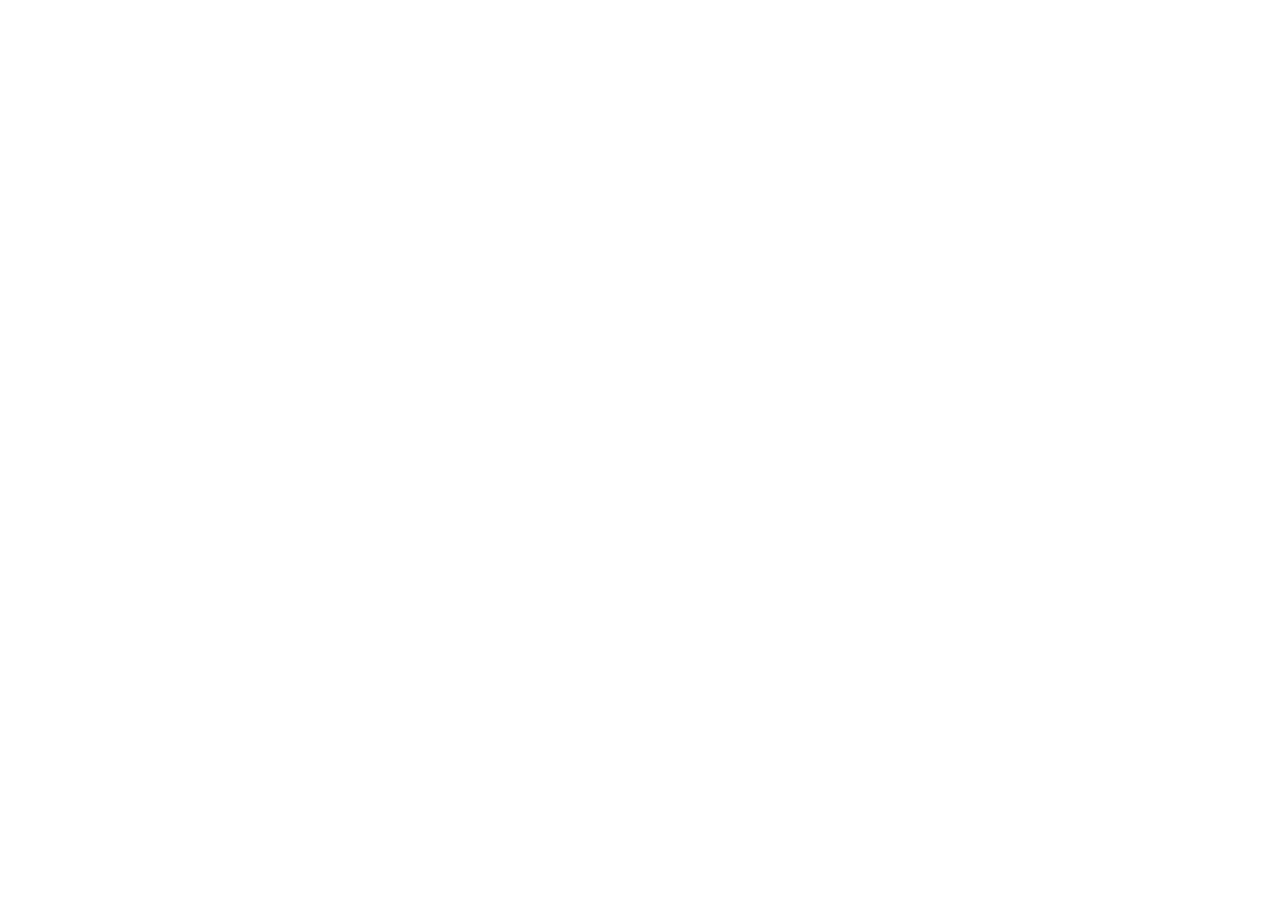
==== menu.html @ 889ce079 "lavet flere filer" ====
<!doctype html>
<html lang="en">
  <head>
    <meta charset="UTF-8" />
    <meta name="viewport" content="width=device-width, initial-scale=1.0" />
    <title>Menu</title>
  </head>
  <body></body>
</html>
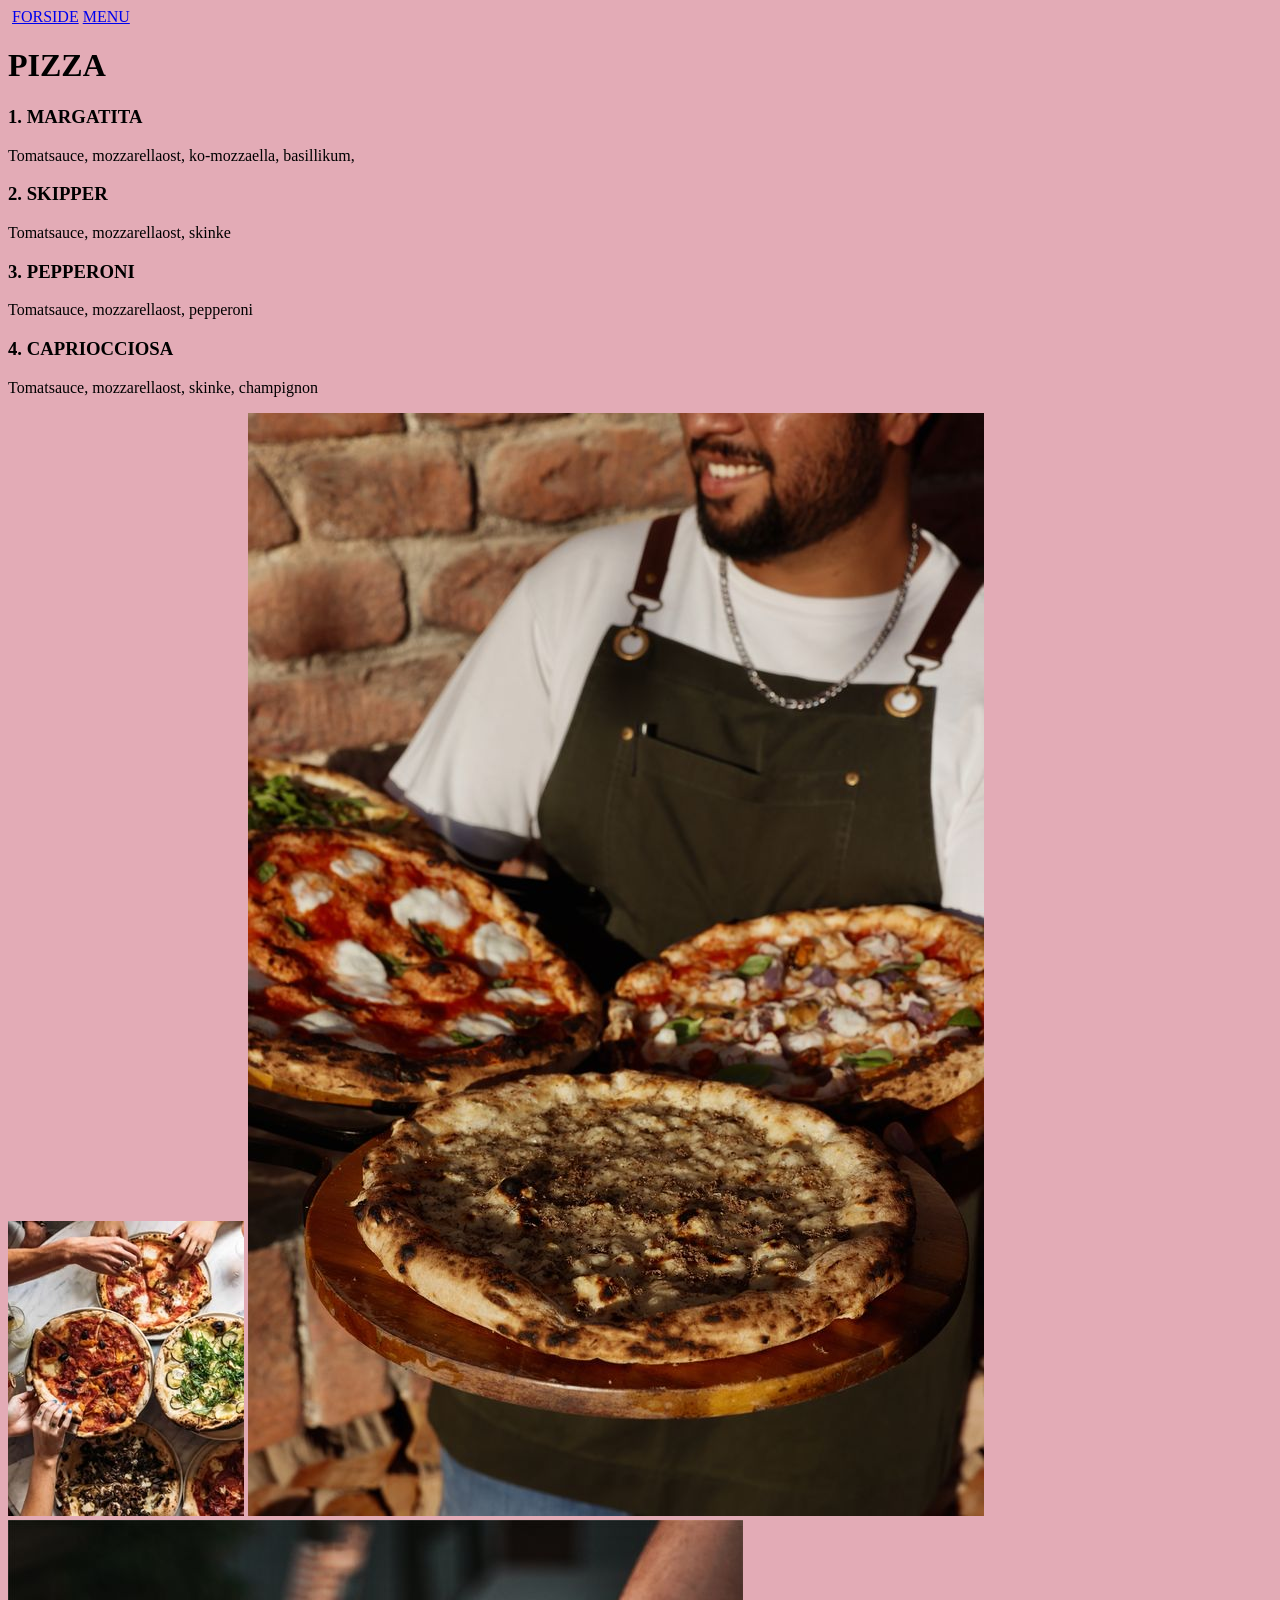
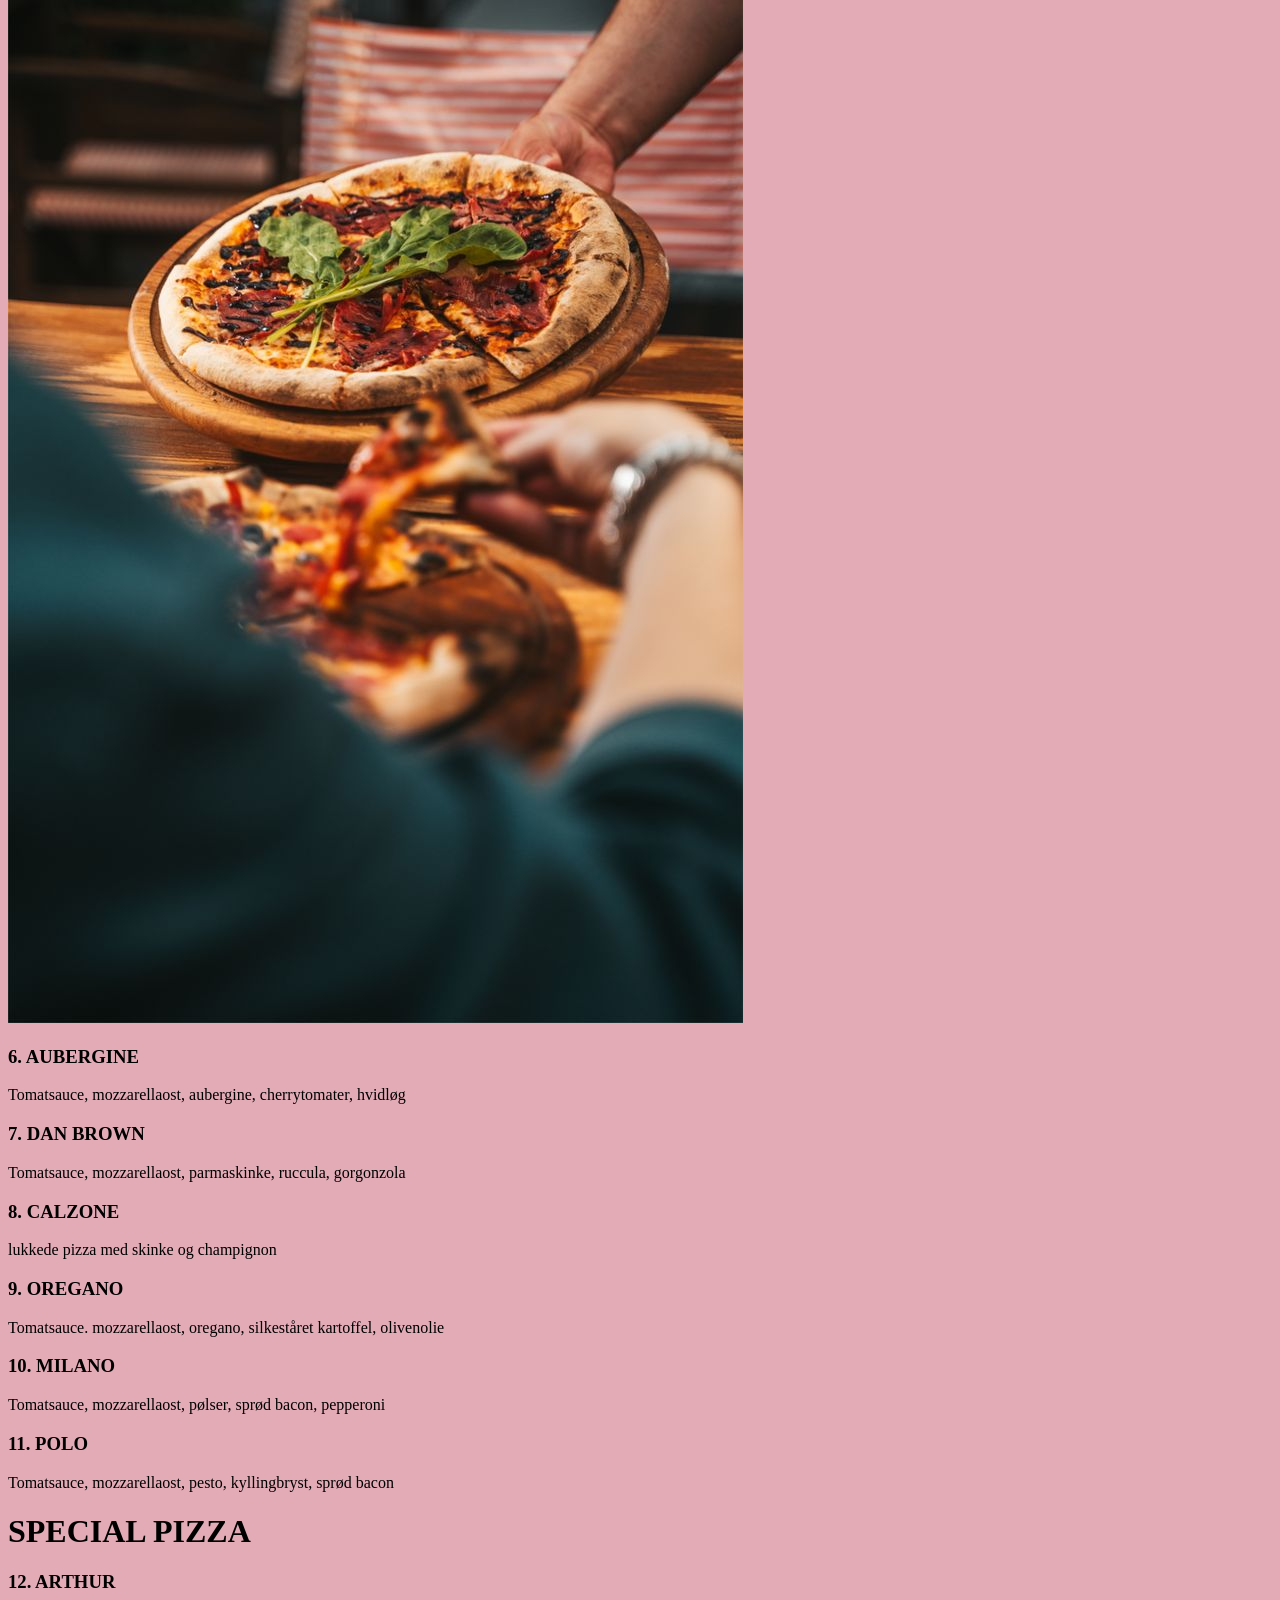
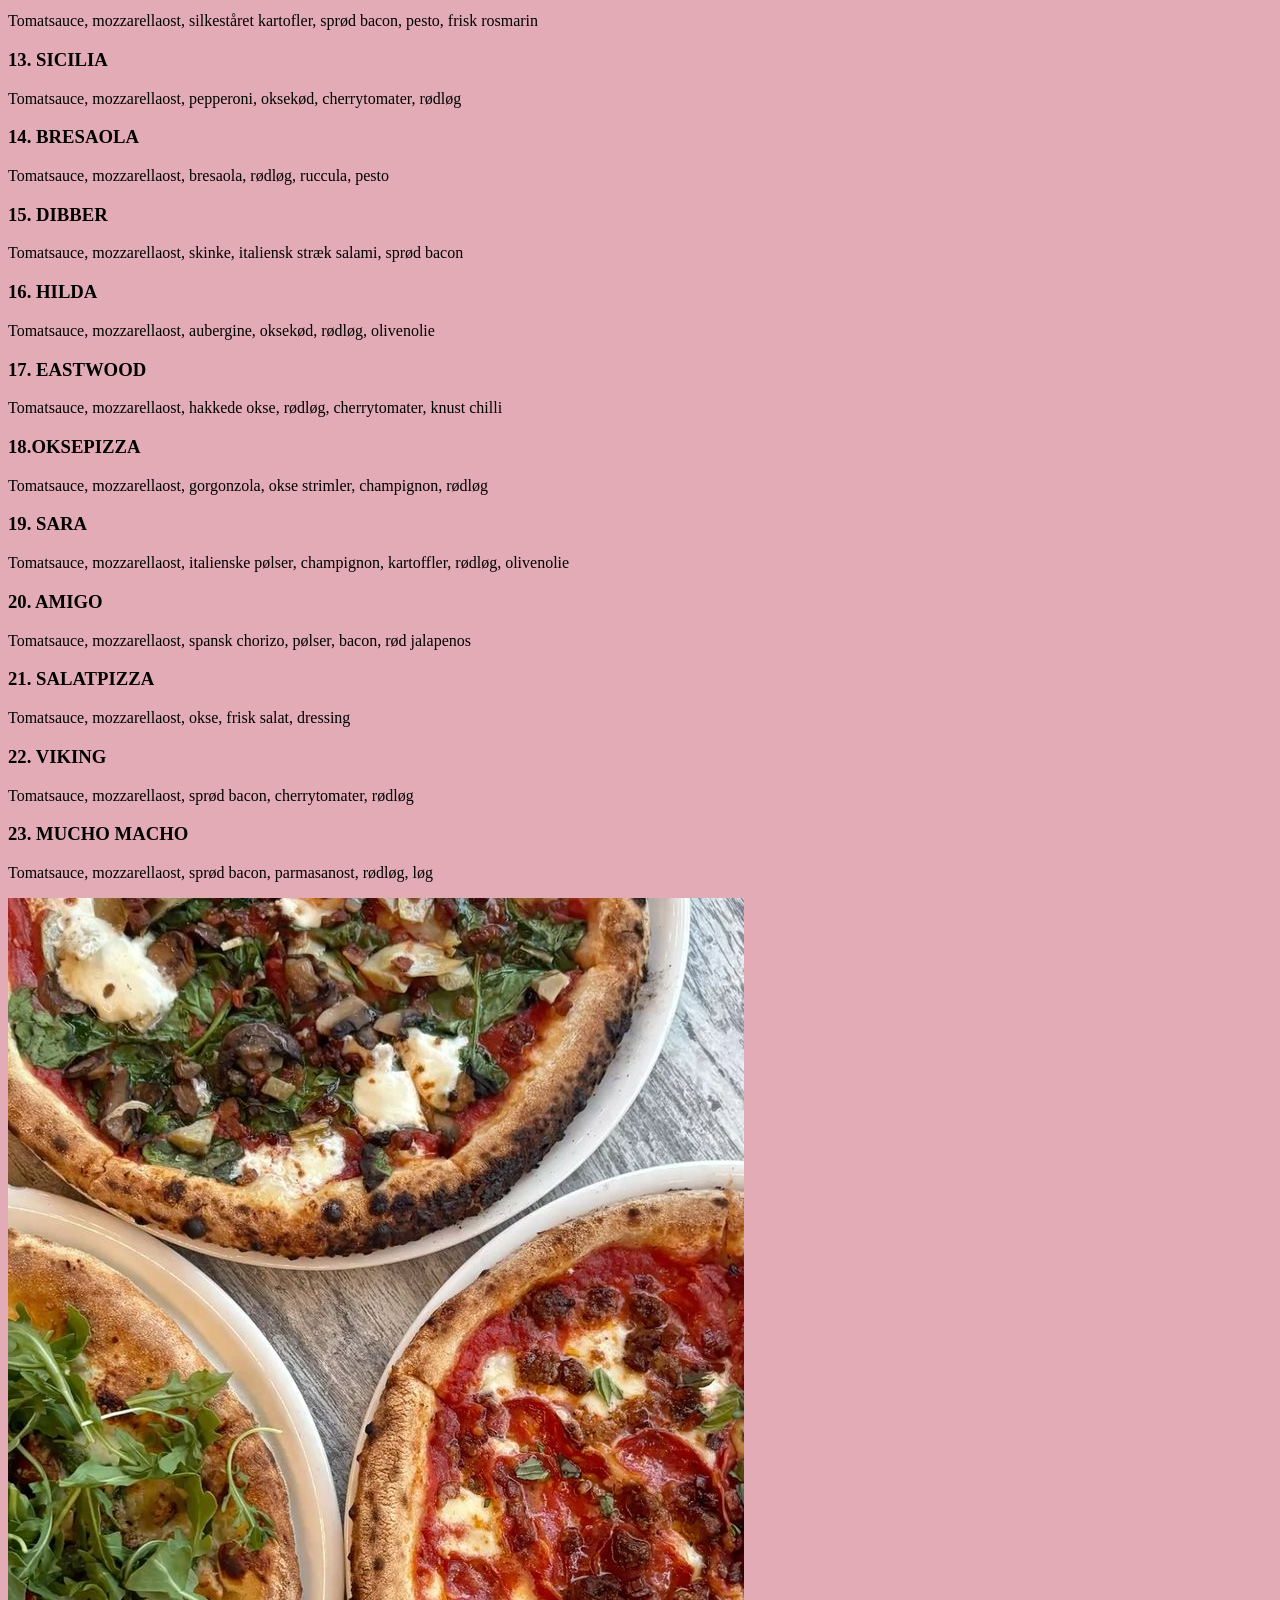
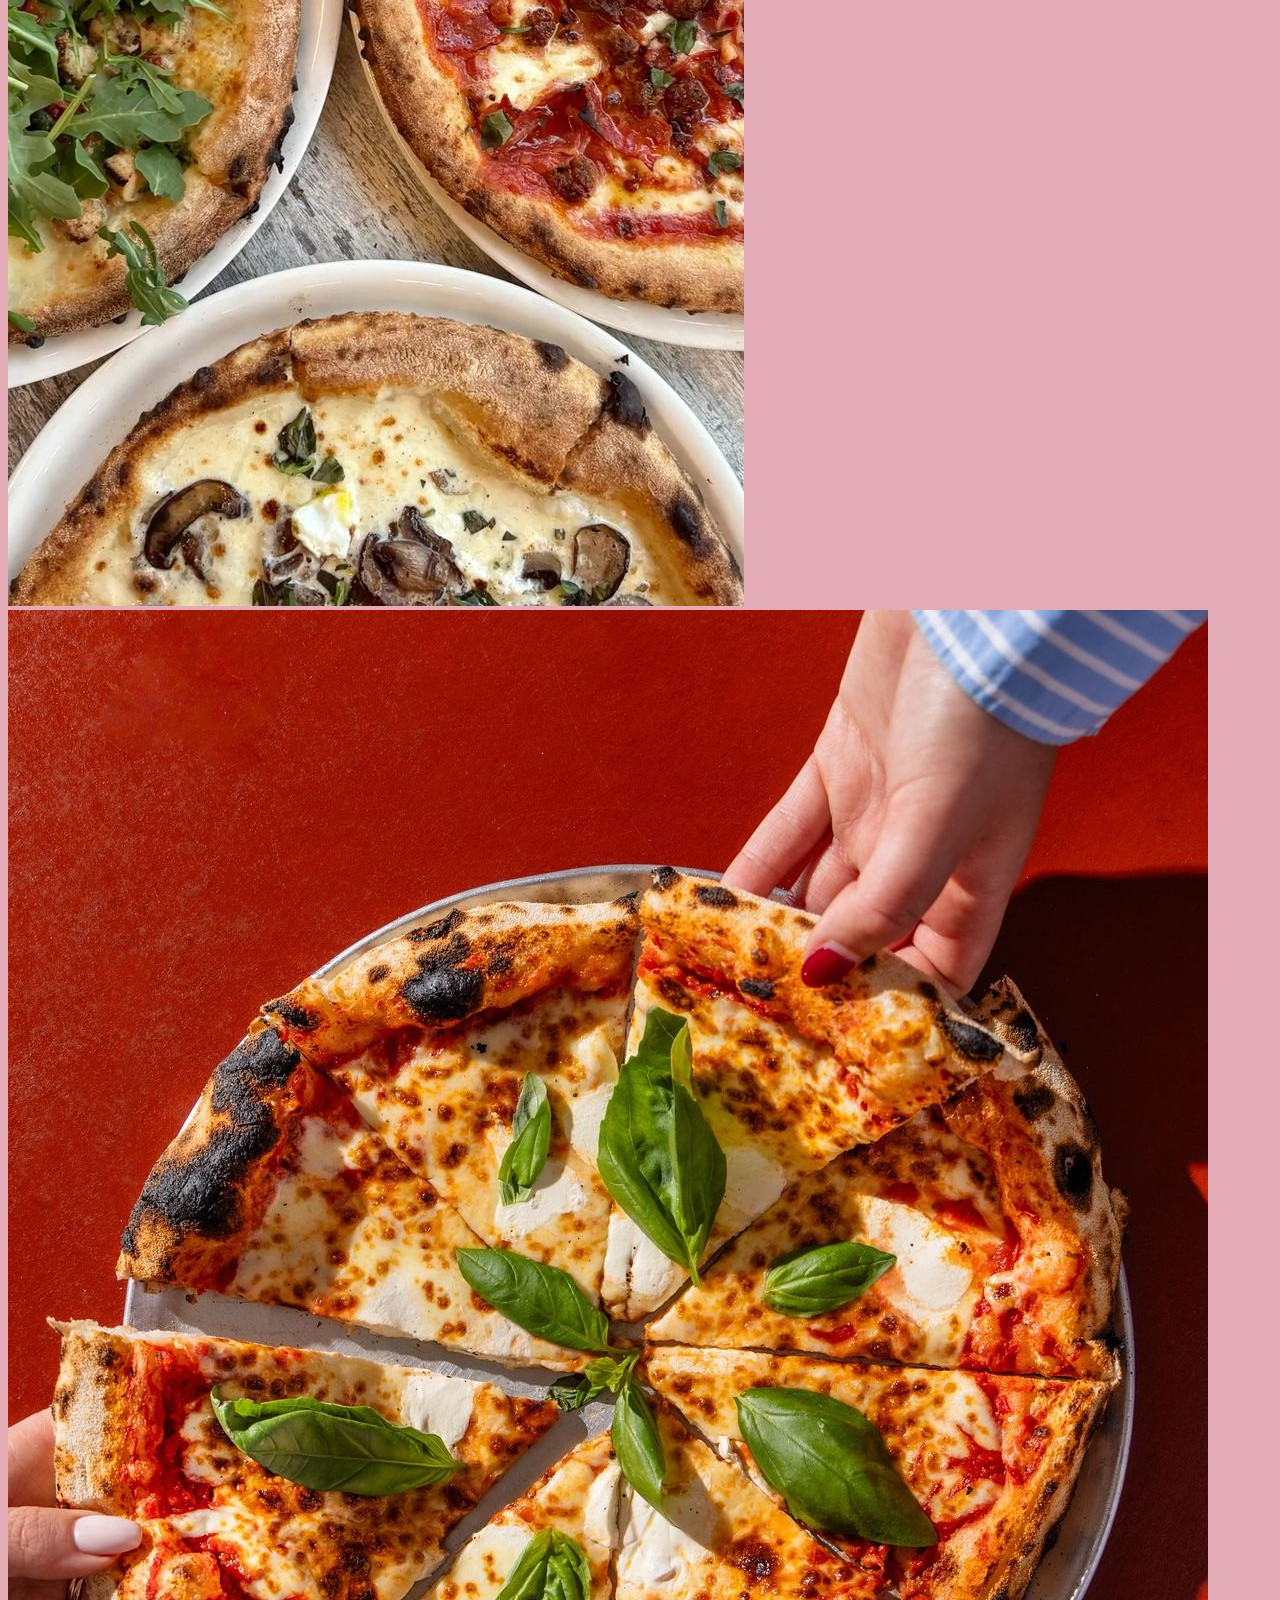
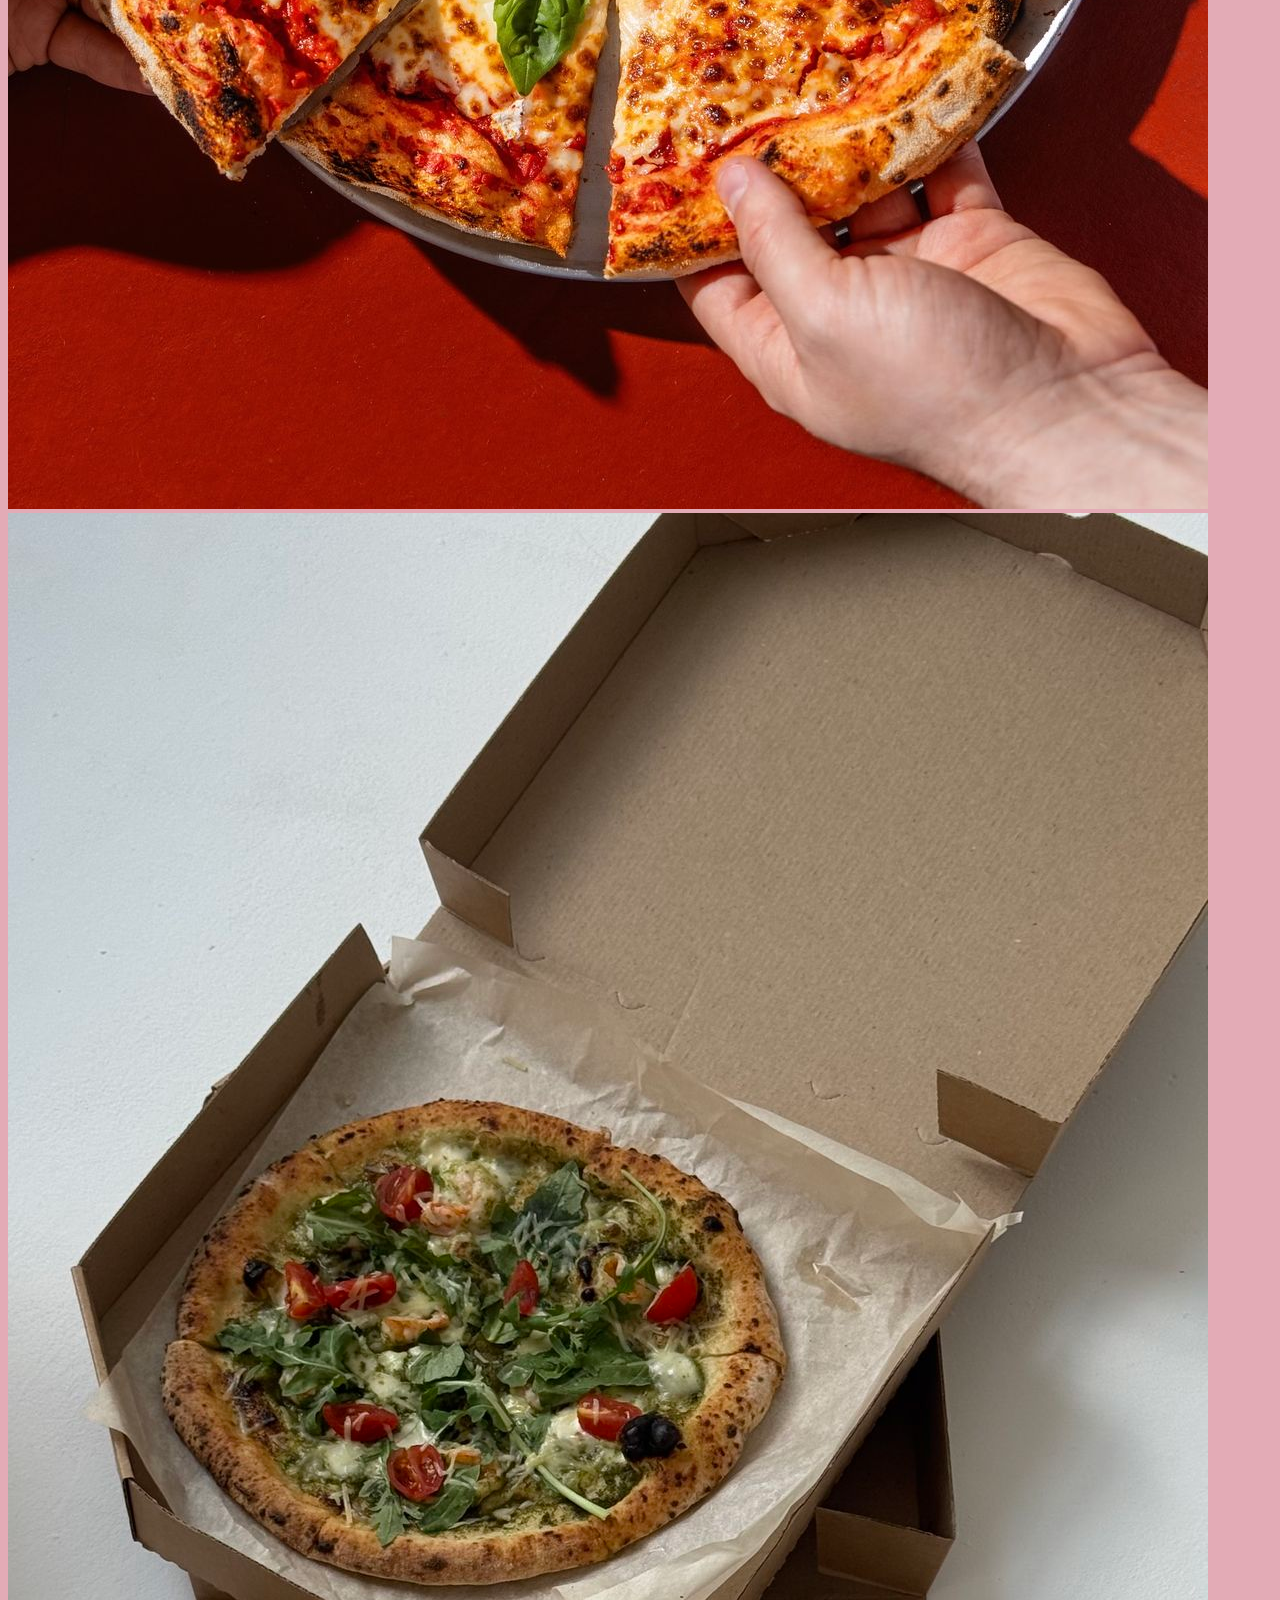
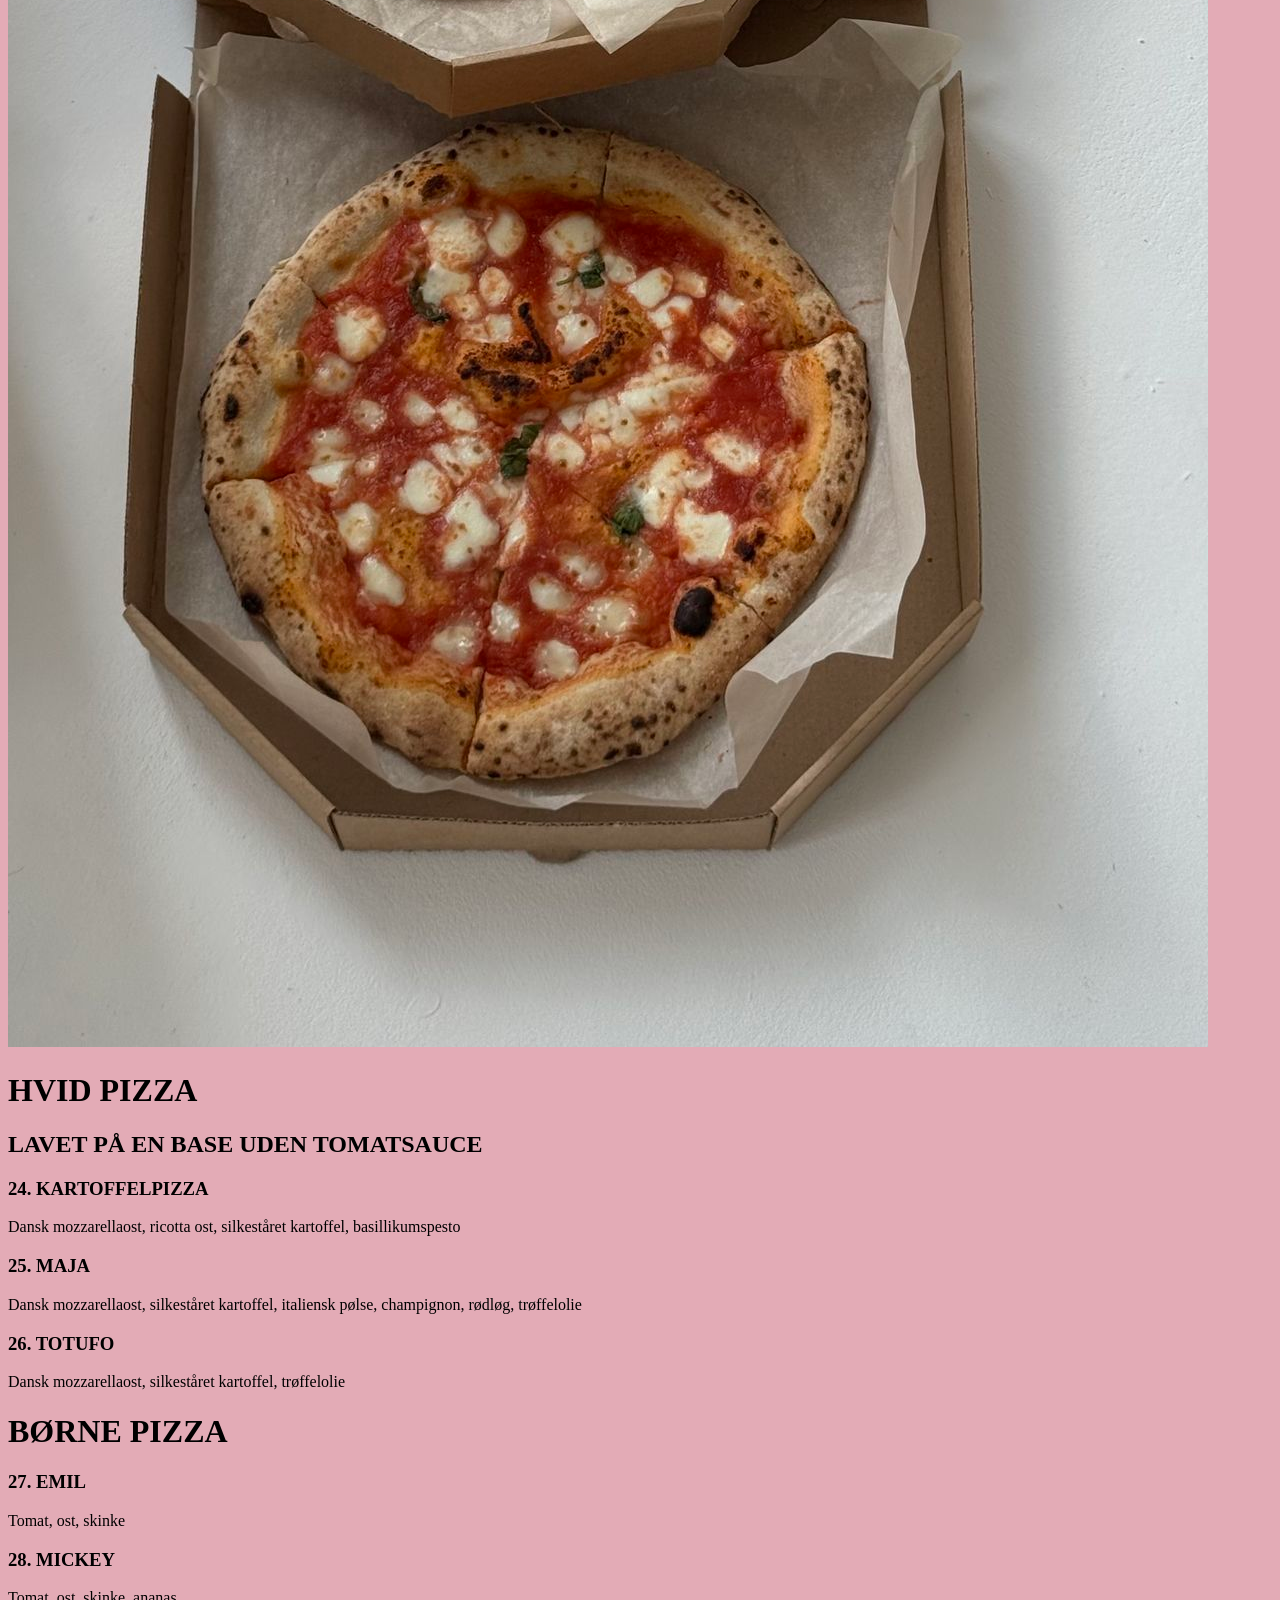
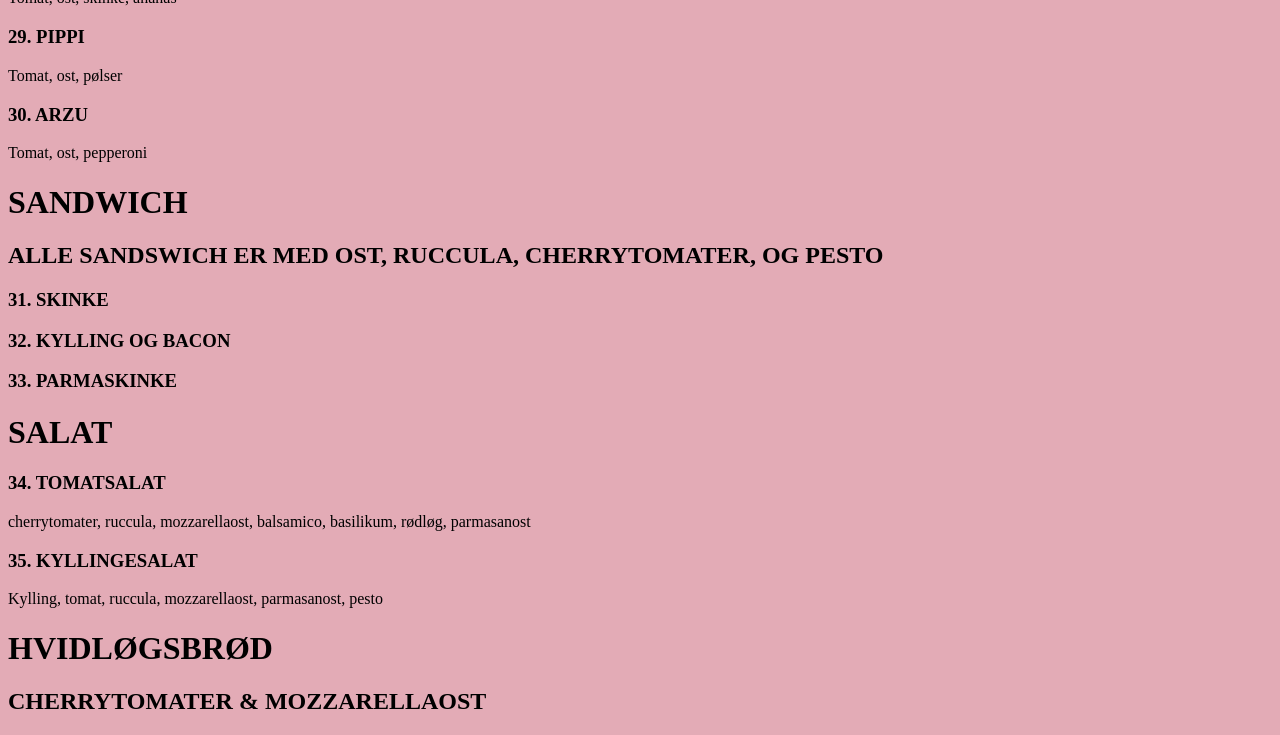
==== commit c090e127: "tekst samt billeder indhold" ====
--- a/menu.html
+++ b/menu.html
@@ -3,7 +3,109 @@
   <head>
     <meta charset="UTF-8" />
     <meta name="viewport" content="width=device-width, initial-scale=1.0" />
+    <link rel="stylesheet" href="css/menu.css" />
     <title>Menu</title>
   </head>
-  <body></body>
+  <body>
+    <header>
+      <img src="img/" alt="" />
+
+      <a href="index.html">FORSIDE</a>
+      <a href="menu.html">MENU</a>
+    </header>
+    <h1>PIZZA</h1>
+    <h3>1. MARGATITA</h3>
+    <p>Tomatsauce, mozzarellaost, ko-mozzaella, basillikum,</p>
+    <h3>2. SKIPPER</h3>
+    <p>Tomatsauce, mozzarellaost, skinke</p>
+    <h3>3. PEPPERONI</h3>
+    <p>Tomatsauce, mozzarellaost, pepperoni</p>
+    <h3>4. CAPRIOCCIOSA</h3>
+    <p>Tomatsauce, mozzarellaost, skinke, champignon</p>
+
+    <div class="galleri">
+      <img src="img/stemningsbillede-1.jpg" alt="" />
+      <img src="img/stemningsbillede-2.jpg" alt="" />
+      <img src="img/stemningsbillede-3.jpg" alt="" />
+    </div>
+
+    <h3>6. AUBERGINE</h3>
+    <p>Tomatsauce, mozzarellaost, aubergine, cherrytomater, hvidløg</p>
+    <h3>7. DAN BROWN</h3>
+    <p>Tomatsauce, mozzarellaost, parmaskinke, ruccula, gorgonzola</p>
+    <h3>8. CALZONE</h3>
+    <p>lukkede pizza med skinke og champignon</p>
+    <h3>9. OREGANO</h3>
+    <p>Tomatsauce. mozzarellaost, oregano, silkeståret kartoffel, olivenolie</p>
+    <h3>10. MILANO</h3>
+    <p>Tomatsauce, mozzarellaost, pølser, sprød bacon, pepperoni</p>
+    <h3>11. POLO</h3>
+    <p>Tomatsauce, mozzarellaost, pesto, kyllingbryst, sprød bacon</p>
+
+    <h1>SPECIAL PIZZA</h1>
+    <h3>12. ARTHUR</h3>
+    <p>Tomatsauce, mozzarellaost, silkeståret kartofler, sprød bacon, pesto, frisk rosmarin</p>
+    <h3>13. SICILIA</h3>
+    <p>Tomatsauce, mozzarellaost, pepperoni, oksekød, cherrytomater, rødløg</p>
+    <h3>14. BRESAOLA</h3>
+    <p>Tomatsauce, mozzarellaost, bresaola, rødløg, ruccula, pesto</p>
+    <h3>15. DIBBER</h3>
+    <p>Tomatsauce, mozzarellaost, skinke, italiensk stræk salami, sprød bacon</p>
+    <h3>16. HILDA</h3>
+    <p>Tomatsauce, mozzarellaost, aubergine, oksekød, rødløg, olivenolie</p>
+    <h3>17. EASTWOOD</h3>
+    <p>Tomatsauce, mozzarellaost, hakkede okse, rødløg, cherrytomater, knust chilli</p>
+    <h3>18.OKSEPIZZA</h3>
+    <p>Tomatsauce, mozzarellaost, gorgonzola, okse strimler, champignon, rødløg</p>
+    <h3>19. SARA</h3>
+    <p>Tomatsauce, mozzarellaost, italienske pølser, champignon, kartoffler, rødløg, olivenolie</p>
+    <h3>20. AMIGO</h3>
+    <p>Tomatsauce, mozzarellaost, spansk chorizo, pølser, bacon, rød jalapenos</p>
+    <h3>21. SALATPIZZA</h3>
+    <p>Tomatsauce, mozzarellaost, okse, frisk salat, dressing</p>
+    <h3>22. VIKING</h3>
+    <p>Tomatsauce, mozzarellaost, sprød bacon, cherrytomater, rødløg</p>
+    <h3>23. MUCHO MACHO</h3>
+    <p>Tomatsauce, mozzarellaost, sprød bacon, parmasanost, rødløg, løg</p>
+
+    <div class="galleri">
+      <img src="img/stemningsbillede-4.jpg" alt="" />
+      <img src="img/stemningsbillede-5.jpg" alt="" />
+      <img src="img/stemningsbillede-6.jpg" alt="" />
+    </div>
+
+    <h1>HVID PIZZA</h1>
+    <h2>LAVET PÅ EN BASE UDEN TOMATSAUCE</h2>
+    <h3>24. KARTOFFELPIZZA</h3>
+    <p>Dansk mozzarellaost, ricotta ost, silkeståret kartoffel, basillikumspesto</p>
+    <h3>25. MAJA</h3>
+    <p>Dansk mozzarellaost, silkeståret kartoffel, italiensk pølse, champignon, rødløg, trøffelolie</p>
+    <h3>26. TOTUFO</h3>
+    <p>Dansk mozzarellaost, silkeståret kartoffel, trøffelolie</p>
+
+    <h1>BØRNE PIZZA</h1>
+    <h3>27. EMIL</h3>
+    <p>Tomat, ost, skinke</p>
+    <h3>28. MICKEY</h3>
+    <p>Tomat, ost, skinke, ananas</p>
+    <h3>29. PIPPI</h3>
+    <p>Tomat, ost, pølser</p>
+    <h3>30. ARZU</h3>
+    <p>Tomat, ost, pepperoni</p>
+
+    <h1>SANDWICH</h1>
+    <h2>ALLE SANDSWICH ER MED OST, RUCCULA, CHERRYTOMATER, OG PESTO</h2>
+    <h3>31. SKINKE</h3>
+    <h3>32. KYLLING OG BACON</h3>
+    <h3>33. PARMASKINKE</h3>
+
+    <h1>SALAT</h1>
+    <h3>34. TOMATSALAT</h3>
+    <p>cherrytomater, ruccula, mozzarellaost, balsamico, basilikum, rødløg, parmasanost</p>
+    <h3>35. KYLLINGESALAT</h3>
+    <p>Kylling, tomat, ruccula, mozzarellaost, parmasanost, pesto</p>
+
+    <h1>HVIDLØGSBRØD</h1>
+    <h2>CHERRYTOMATER & MOZZARELLAOST</h2>
+  </body>
 </html>
--- a/css/menu.css
+++ b/css/menu.css
@@ -0,0 +1,3 @@
+body {
+  background-color: #e3abb6;
+}
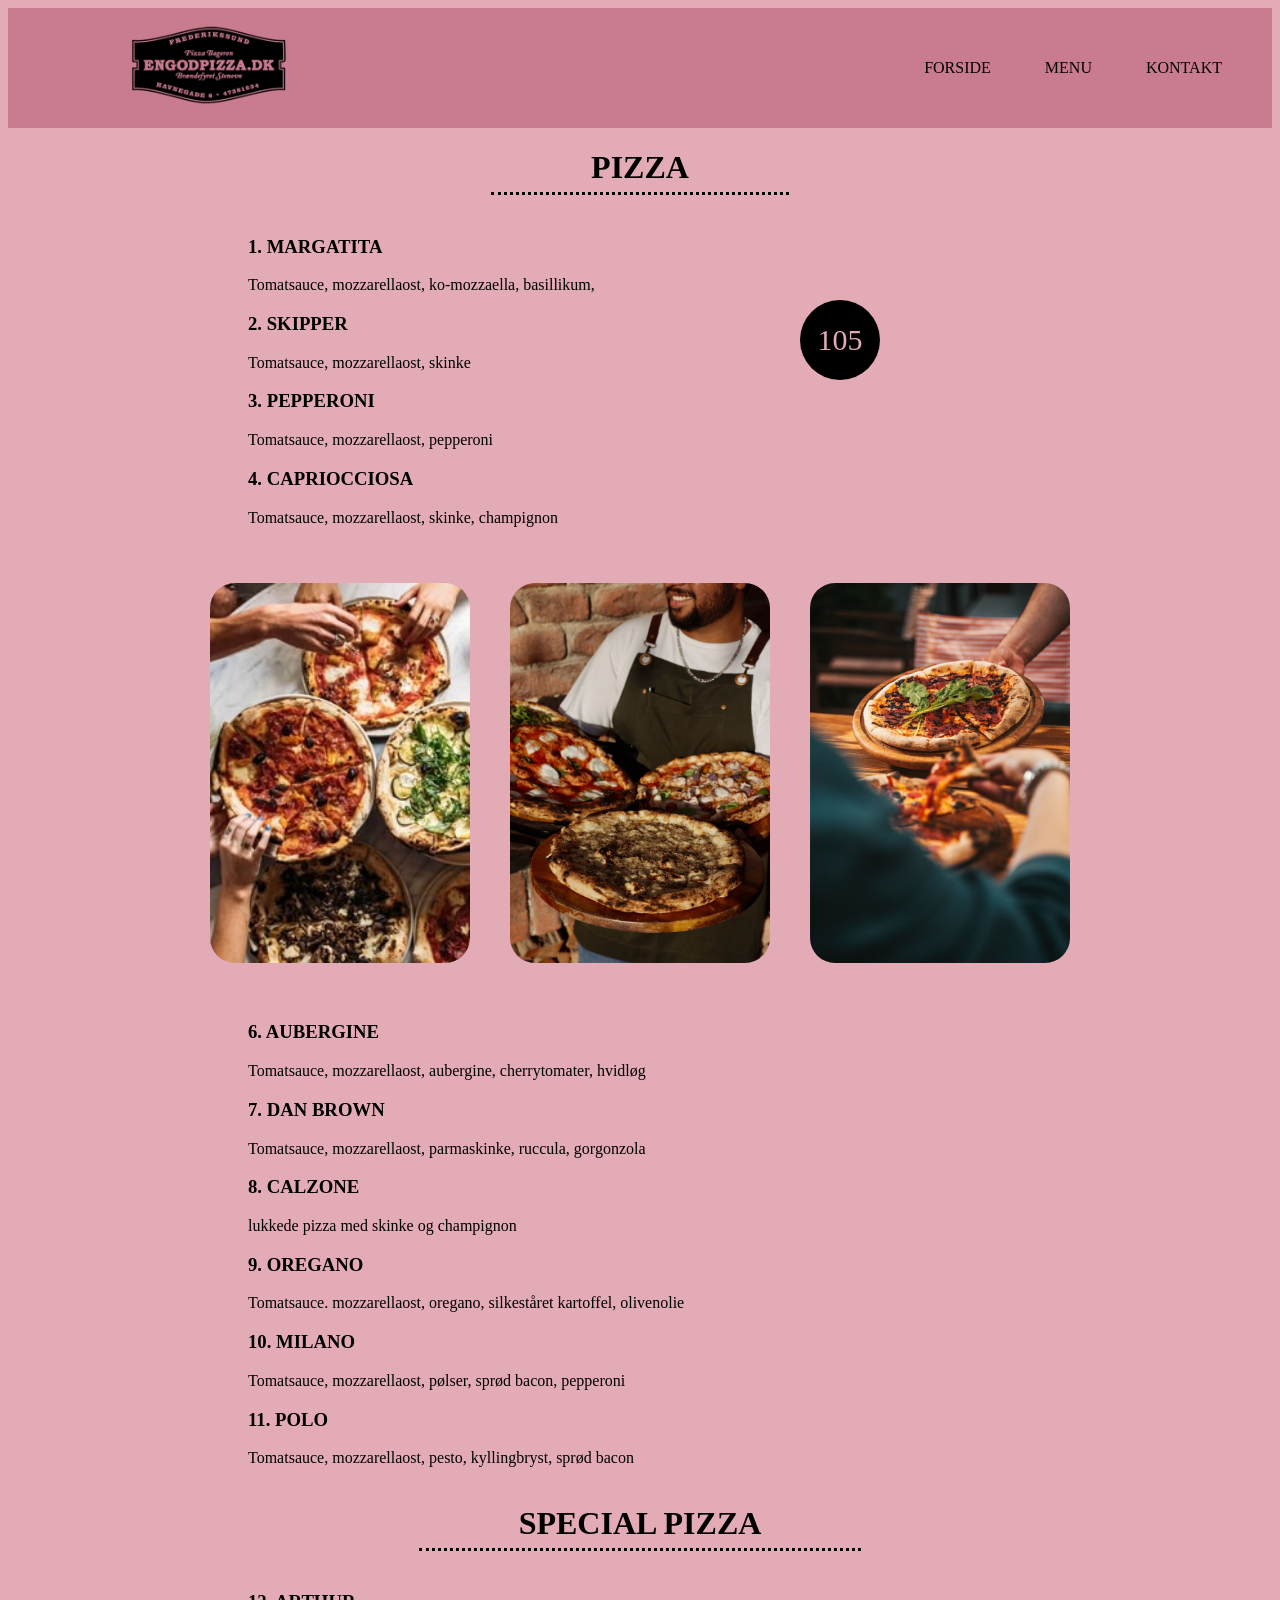
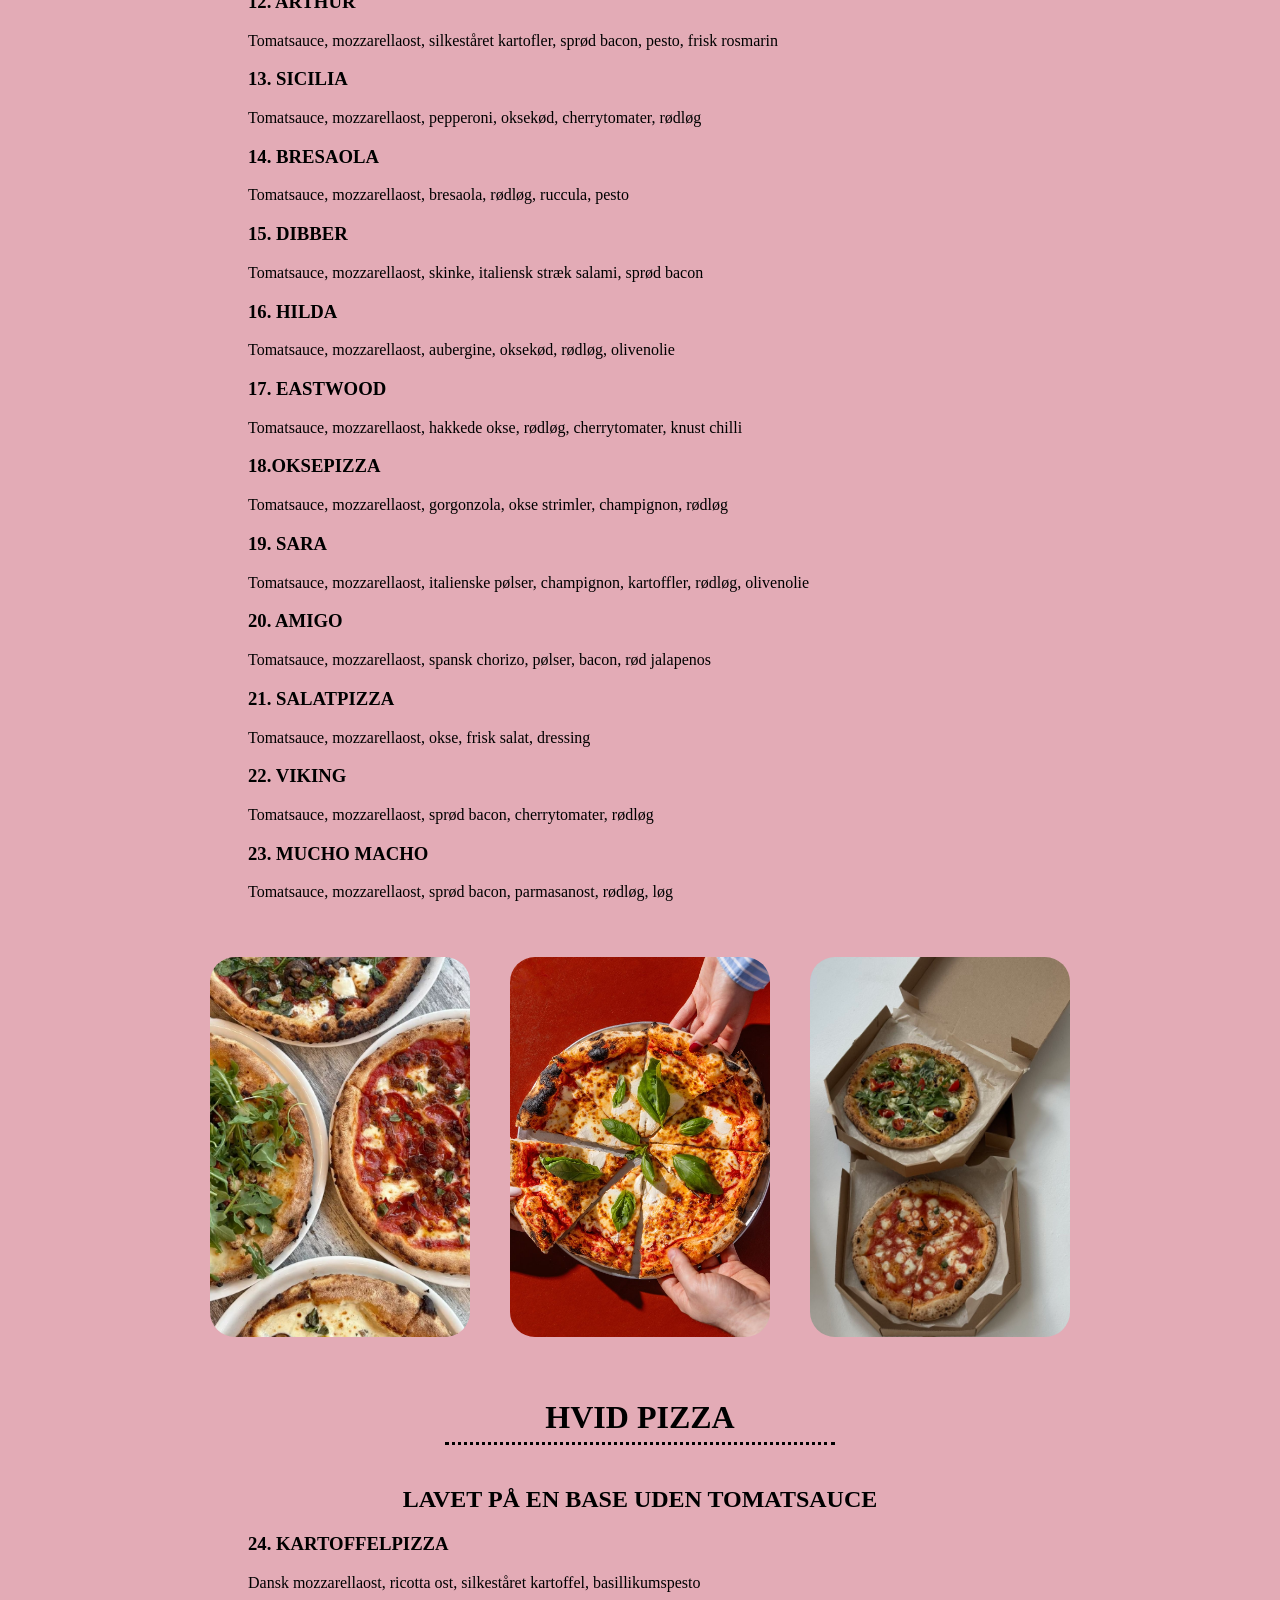
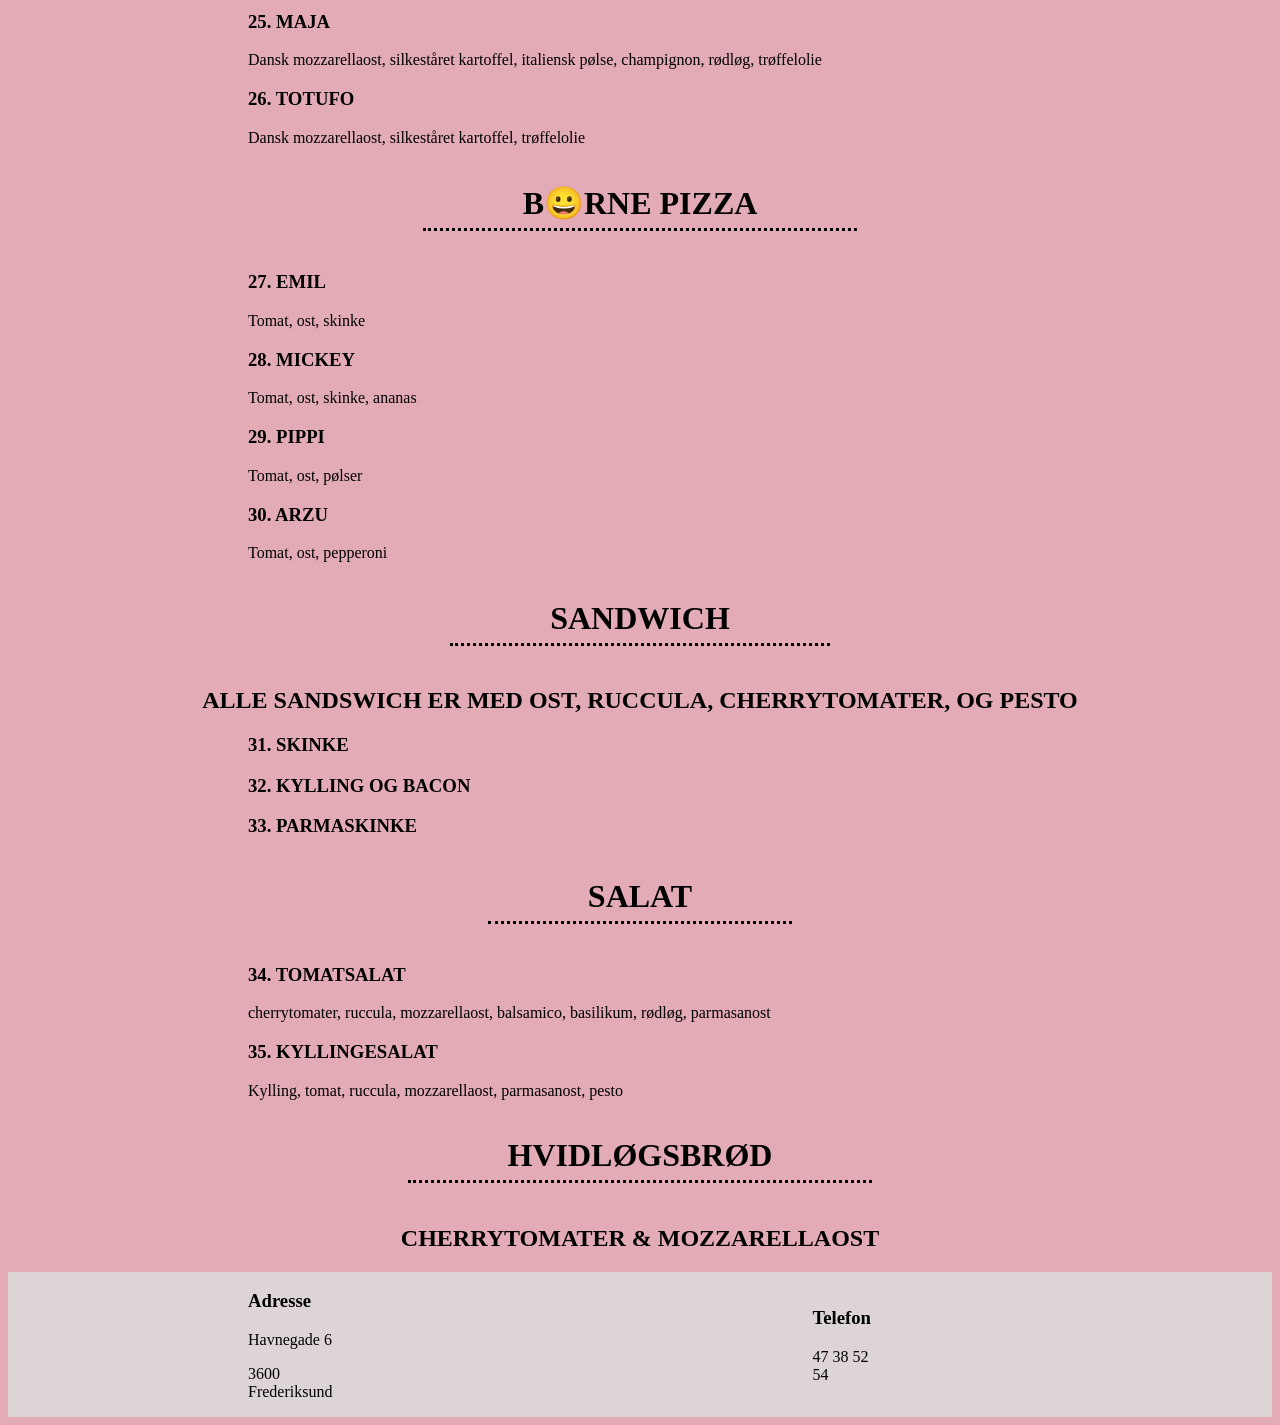
==== commit 33b5efaf: "adding changes" ====
--- a/menu.html
+++ b/menu.html
@@ -1,5 +1,5 @@
 <!doctype html>
-<html lang="en">
+<html lang="da">
   <head>
     <meta charset="UTF-8" />
     <meta name="viewport" content="width=device-width, initial-scale=1.0" />
@@ -8,12 +8,20 @@
   </head>
   <body>
     <header>
-      <img src="img/" alt="" />
+      <a href="index.html"><img src="img/logo.png" alt="" /></a>
 
-      <a href="index.html">FORSIDE</a>
-      <a href="menu.html">MENU</a>
+      <nav>
+        <a href="index.html" class="link">FORSIDE</a>
+        <a href="menu.html" class="link">MENU</a>
+        <a href="" class="link">KONTAKT</a>
+      </nav>
     </header>
-    <h1>PIZZA</h1>
+    <div class="h1-wrapper">
+      <h1>PIZZA</h1>
+    </div>
+    <div class="pris">
+      <p>105</p>
+    </div>
     <h3>1. MARGATITA</h3>
     <p>Tomatsauce, mozzarellaost, ko-mozzaella, basillikum,</p>
     <h3>2. SKIPPER</h3>
@@ -41,8 +49,9 @@
     <p>Tomatsauce, mozzarellaost, pølser, sprød bacon, pepperoni</p>
     <h3>11. POLO</h3>
     <p>Tomatsauce, mozzarellaost, pesto, kyllingbryst, sprød bacon</p>
-
-    <h1>SPECIAL PIZZA</h1>
+    <div class="h1-wrapper">
+      <h1>SPECIAL PIZZA</h1>
+    </div>
     <h3>12. ARTHUR</h3>
     <p>Tomatsauce, mozzarellaost, silkeståret kartofler, sprød bacon, pesto, frisk rosmarin</p>
     <h3>13. SICILIA</h3>
@@ -74,7 +83,9 @@
       <img src="img/stemningsbillede-6.jpg" alt="" />
     </div>
 
-    <h1>HVID PIZZA</h1>
+    <div class="h1-wrapper">
+      <h1>HVID PIZZA</h1>
+    </div>
     <h2>LAVET PÅ EN BASE UDEN TOMATSAUCE</h2>
     <h3>24. KARTOFFELPIZZA</h3>
     <p>Dansk mozzarellaost, ricotta ost, silkeståret kartoffel, basillikumspesto</p>
@@ -83,7 +94,9 @@
     <h3>26. TOTUFO</h3>
     <p>Dansk mozzarellaost, silkeståret kartoffel, trøffelolie</p>
 
-    <h1>BØRNE PIZZA</h1>
+    <div class="h1-wrapper">
+      <h1>B😀RNE PIZZA</h1>
+    </div>
     <h3>27. EMIL</h3>
     <p>Tomat, ost, skinke</p>
     <h3>28. MICKEY</h3>
@@ -93,19 +106,59 @@
     <h3>30. ARZU</h3>
     <p>Tomat, ost, pepperoni</p>
 
-    <h1>SANDWICH</h1>
+    <div class="h1-wrapper">
+      <h1>SANDWICH</h1>
+    </div>
     <h2>ALLE SANDSWICH ER MED OST, RUCCULA, CHERRYTOMATER, OG PESTO</h2>
     <h3>31. SKINKE</h3>
     <h3>32. KYLLING OG BACON</h3>
     <h3>33. PARMASKINKE</h3>
 
-    <h1>SALAT</h1>
+    <div class="h1-wrapper">
+      <h1>SALAT</h1>
+    </div>
     <h3>34. TOMATSALAT</h3>
     <p>cherrytomater, ruccula, mozzarellaost, balsamico, basilikum, rødløg, parmasanost</p>
     <h3>35. KYLLINGESALAT</h3>
     <p>Kylling, tomat, ruccula, mozzarellaost, parmasanost, pesto</p>
 
-    <h1>HVIDLØGSBRØD</h1>
+    <div class="h1-wrapper">
+      <h1>HVIDLØGSBRØD</h1>
+    </div>
     <h2>CHERRYTOMATER & MOZZARELLAOST</h2>
+
+    <footer>
+      <div id="footer-section">
+        <div id="adress">
+          <div>
+            <img class="footer-pic" src="img/pin.png" alt="" />
+          </div>
+          <div>
+            <h3>Adresse</h3>
+            <p>Havnegade 6</p>
+            <p>3600 Frederiksund</p>
+          </div>
+        </div>
+        <div id="phone">
+          <div>
+            <img class="footer-pic" src="img/Phone.png" alt="" />
+          </div>
+          <div>
+            <h3>Telefon</h3>
+            <p>47 38 52 54</p>
+          </div>
+        </div>
+        <div id="watch">
+          <div>
+            <img class="footer-pic" src="img/watch.png" alt="" />
+          </div>
+          <div>
+            <h3>Åbningstider</h3>
+            <p>Tirsdag-Søndag</p>
+            <p>Kl. 16-21</p>
+          </div>
+        </div>
+      </div>
+    </footer>
   </body>
 </html>
--- a/css/menu.css
+++ b/css/menu.css
@@ -1,3 +1,125 @@
+@media (min-width: 800px) {
+  h3,
+  p {
+    margin-left: 15rem;
+    margin-right: 15rem;
+  }
+}
+
 body {
   background-color: #e3abb6;
 }
+
+/* header  */
+header {
+  display: flex;
+  justify-content: space-between;
+  align-items: center;
+  padding: 20px 50px;
+  background-color: #c97c8f;
+  /* #ffc3d2 */
+  /* background-color: #4a2c34; */
+  height: 5rem;
+  a {
+    text-decoration: none;
+    color: black;
+    cursor: pointer;
+    margin-left: 50px;
+  }
+  img {
+    width: 200px;
+  }
+}
+
+.link {
+  position: relative;
+  text-decoration: none;
+  color: black;
+}
+
+.link::after {
+  content: "";
+  position: absolute;
+  left: 0;
+  bottom: -3px;
+  width: 0;
+  height: 2px;
+  background-color: black;
+  transition: 0.3s;
+}
+
+.link:hover::after {
+  width: 100%;
+}
+
+.pris {
+  width: 80px;
+  height: 80px;
+  background-color: black;
+  color: #e3abb6;
+  border-radius: 50%;
+
+  display: flex;
+  align-items: center;
+  justify-content: center;
+  text-align: center;
+  font-size: 30px;
+
+  position: absolute;
+  left: 800px;
+  top: 300px;
+}
+
+/* prikker under h1 tekst */
+h1 {
+  display: inline-block;
+  border-bottom: 3px dotted black;
+  justify-content: center;
+  padding: 0 100px 6px;
+}
+
+.h1-wrapper {
+  text-align: center;
+}
+
+/* centreret tekst */
+h2 {
+  display: flex;
+  justify-content: center;
+}
+
+/* billede sektion */
+.galleri {
+  display: flex;
+  justify-content: center;
+  gap: 40px;
+  padding: 40px;
+  img {
+    width: 260px;
+    height: 380px;
+    object-fit: cover;
+    border-radius: 25px;
+  }
+}
+
+/* footer */
+.footer-pic {
+  max-height: 70px;
+}
+
+footer {
+  background-color: #ddd5d5;
+}
+
+#adress,
+#watch,
+#phone {
+  display: grid;
+  grid-template-columns: 1fr 1fr;
+  grid-template-rows: 1fr;
+}
+#footer-section {
+  display: grid;
+  grid-template-columns: 1fr 1fr 1fr;
+  align-items: center;
+}
